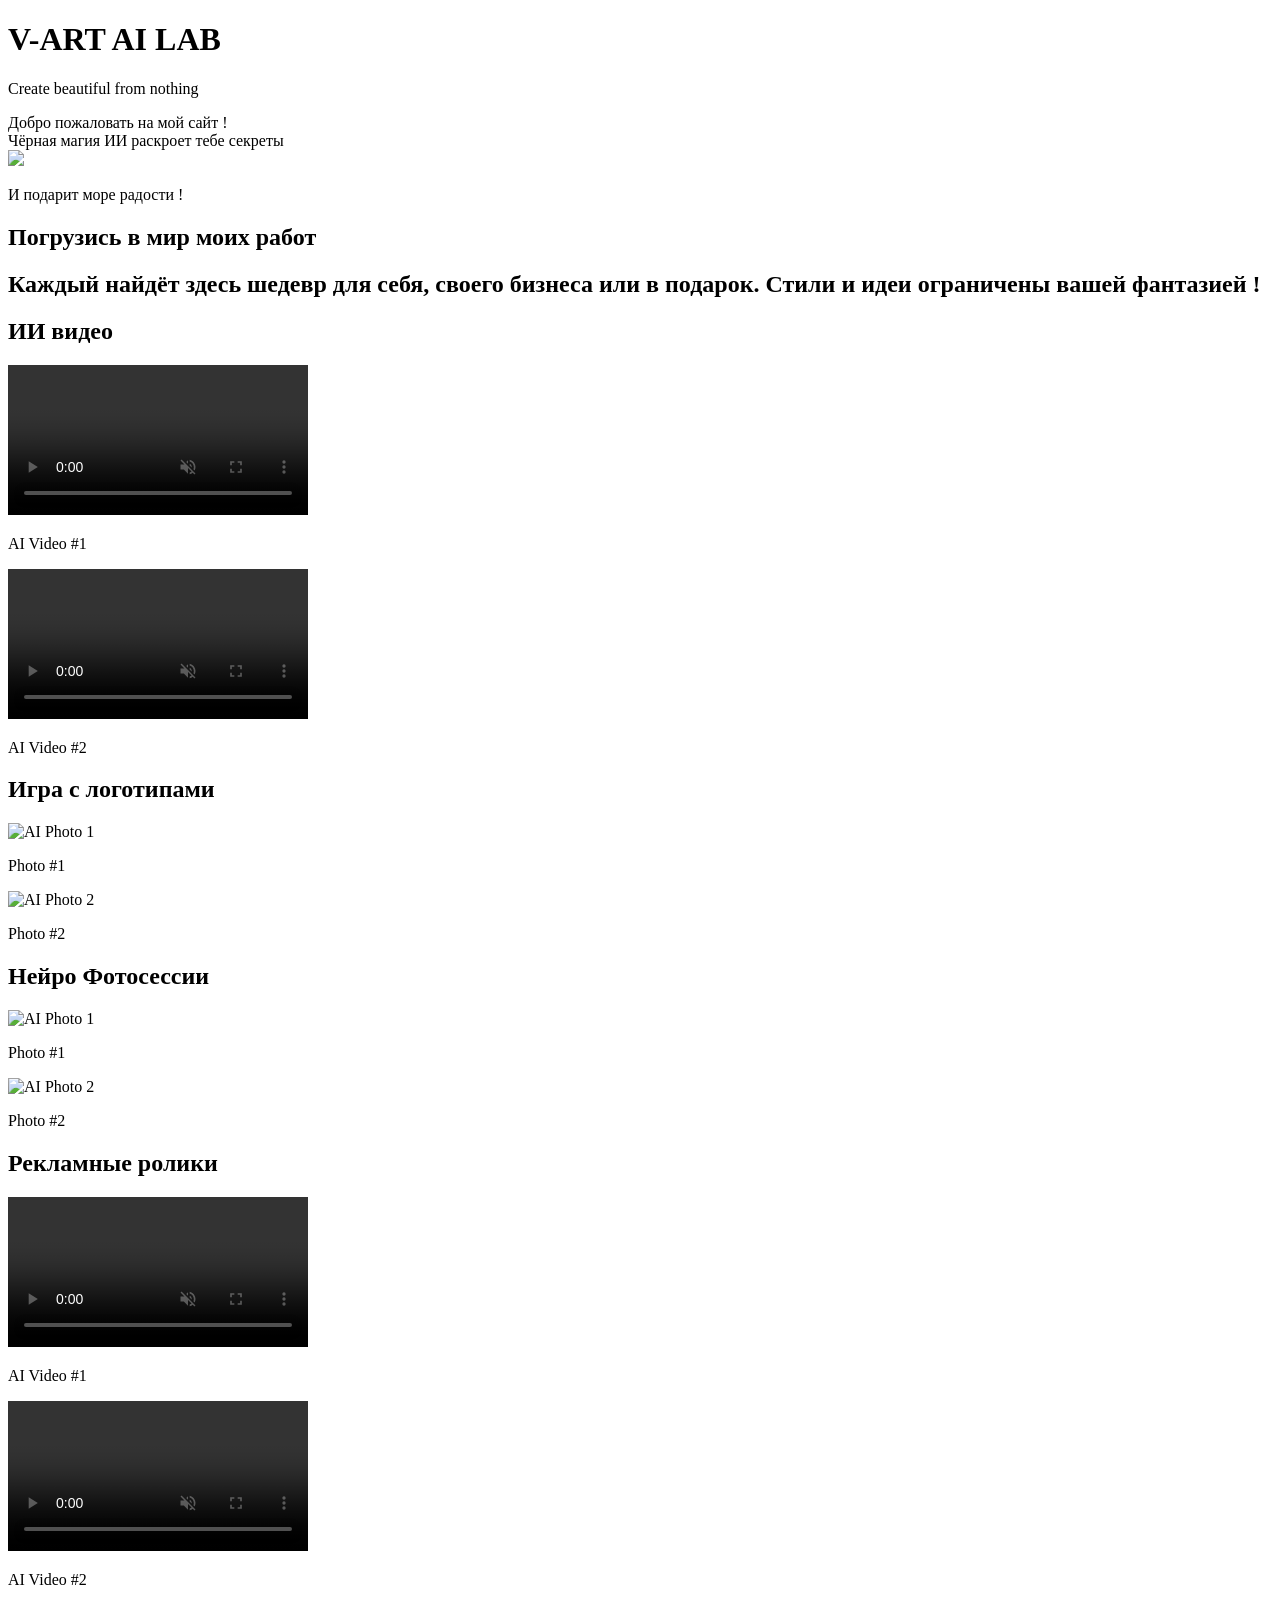
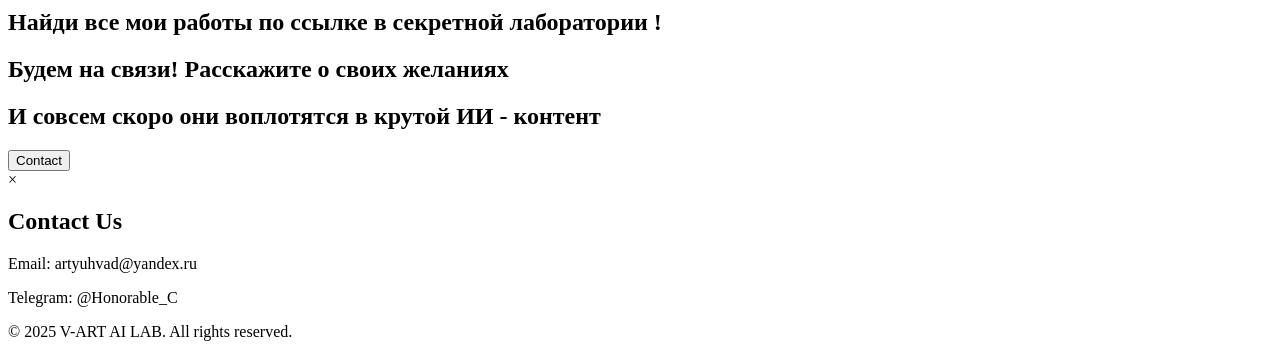
==== index.html @ fa4e9b63 "Add files via upload" ====
<!DOCTYPE html>
<html lang="en">

<head>
  <meta charset="UTF-8">
  <meta name="viewport" content="width=device-width, initial-scale=1.0">
  <title>V-ART AI LAB</title>
  <link href="https://fonts.googleapis.com/css2?family=Poppins:wght@300;400;600&display=swap" rel="stylesheet">


  <link rel="stylesheet" href="css/style.css">

   

</head>

<body>

  <div class="container">
    <header>
      <h1>V-ART AI LAB</h1>
      <p>Create beautiful from nothing</p>
    </header>

    <div class="hero">
      <div class="hero-text">Добро пожаловать на мой сайт !<br>Чёрная магия ИИ раскроет тебе секреты</div>
      <img src="photos/аниме_гёрл.png" loading="lazy"> 
    </div>

    <div class="text-section">
      <div class="divider"></div>
      <p>И подарит море радости !</p>
    </div>

    <section class="about">
      <h2>Погрузись в мир моих работ</h2>
      <h2>Каждый найдёт здесь шедевр для себя, своего бизнеса или в подарок. Стили и идеи ограничены вашей фантазией !</h2>
    </section>

    <section class="videos">
      <h2>ИИ видео</h2>
      <div class="video-section">
        <div class="video-row">
          <div class="video-block">
            <video autoplay muted loop playsinline preload="metadata" controls>
              <source src="" type="video/mp4">
            </video>
            <p class="video-caption">AI Video #1</p>
          </div>

          <div class="video-block">
            <video autoplay muted loop playsinline preload="metadata" controls>
              <source src="" type="video/mp4">
            </video>
            <p class="video-caption">AI Video #2</p>
          </div>
        </div>
      </div>
    </section>

    <section class="photos">
      <h2>Игра с логотипами</h2>
      <div class="gallery">
        <div class="gallery-item">
          <img src="photo1.jpg" loading="lazy" alt="AI Photo 1">
          <p>Photo #1</p>
        </div>
        <div class="gallery-item">
          <img src="photo2.jpg" alt="AI Photo 2">
          <p>Photo #2</p>
        </div>
      </div>
    </section>


    <section class="photos">
      <h2>Нейро Фотосессии</h2>
      <div class="gallery">
        <div class="gallery-item">
          <img src="photos/rose_ai.jpg" loading="lazy" alt="AI Photo 1">
          <p>Photo #1</p>
        </div>
        <div class="gallery-item">
          <img src="photo2.jpg" alt="AI Photo 2">
          <p>Photo #2</p>
        </div>
      </div>
    </section>

    <section class="videos">
      <h2>Рекламные ролики</h2>
      <div class="video-section">
        <div class="video-row">
          <div class="video-block">
            <video autoplay muted loop playsinline preload="metadata" controls>
              <source src="videos/video1.mp4" type="video/mp4">
              
            </video>
            <p class="video-caption">AI Video #1</p>
          </div>

          <div class="video-block">
            <video autoplay muted loop playsinline preload="metadata" controls>
              <source src="videos/video2.mp4" type="video/mp4">
            
            </video>
            <p class="video-caption">AI Video #2</p>
          </div>
        </div>
      </div>

    </section>

    <section class = "text">
      <h2>Найди все мои работы по ссылке в секретной лаборатории !</h2>
    </section>

    <div class="portfolio-link" id="buttonContainer">
      <a class="contact-button">
      </a>
    </div>

    <section class="contact">
      <h2>Будем на связи! Расскажите о своих желаниях</h2>
      <h2>И совсем скоро они воплотятся в крутой ИИ - контент</h2>
      <button class="contact-button" onclick="openContact()">Contact</button>
      <div id="contactModal" class="modal">
        <div class="modal-content">
          <span class="close" onclick="closeContact()">&times;</span>
          <h2>Contact Us</h2>
          <p>Email: artyuhvad@yandex.ru</p>
          <p>Telegram: @Honorable_C</p>
        </div>
      </div>
    </section>

    <footer>
      © 2025 V-ART AI LAB. All rights reserved.
    </footer>
  </div>

  <script src="js/script.js"></script>

</body>
</html>
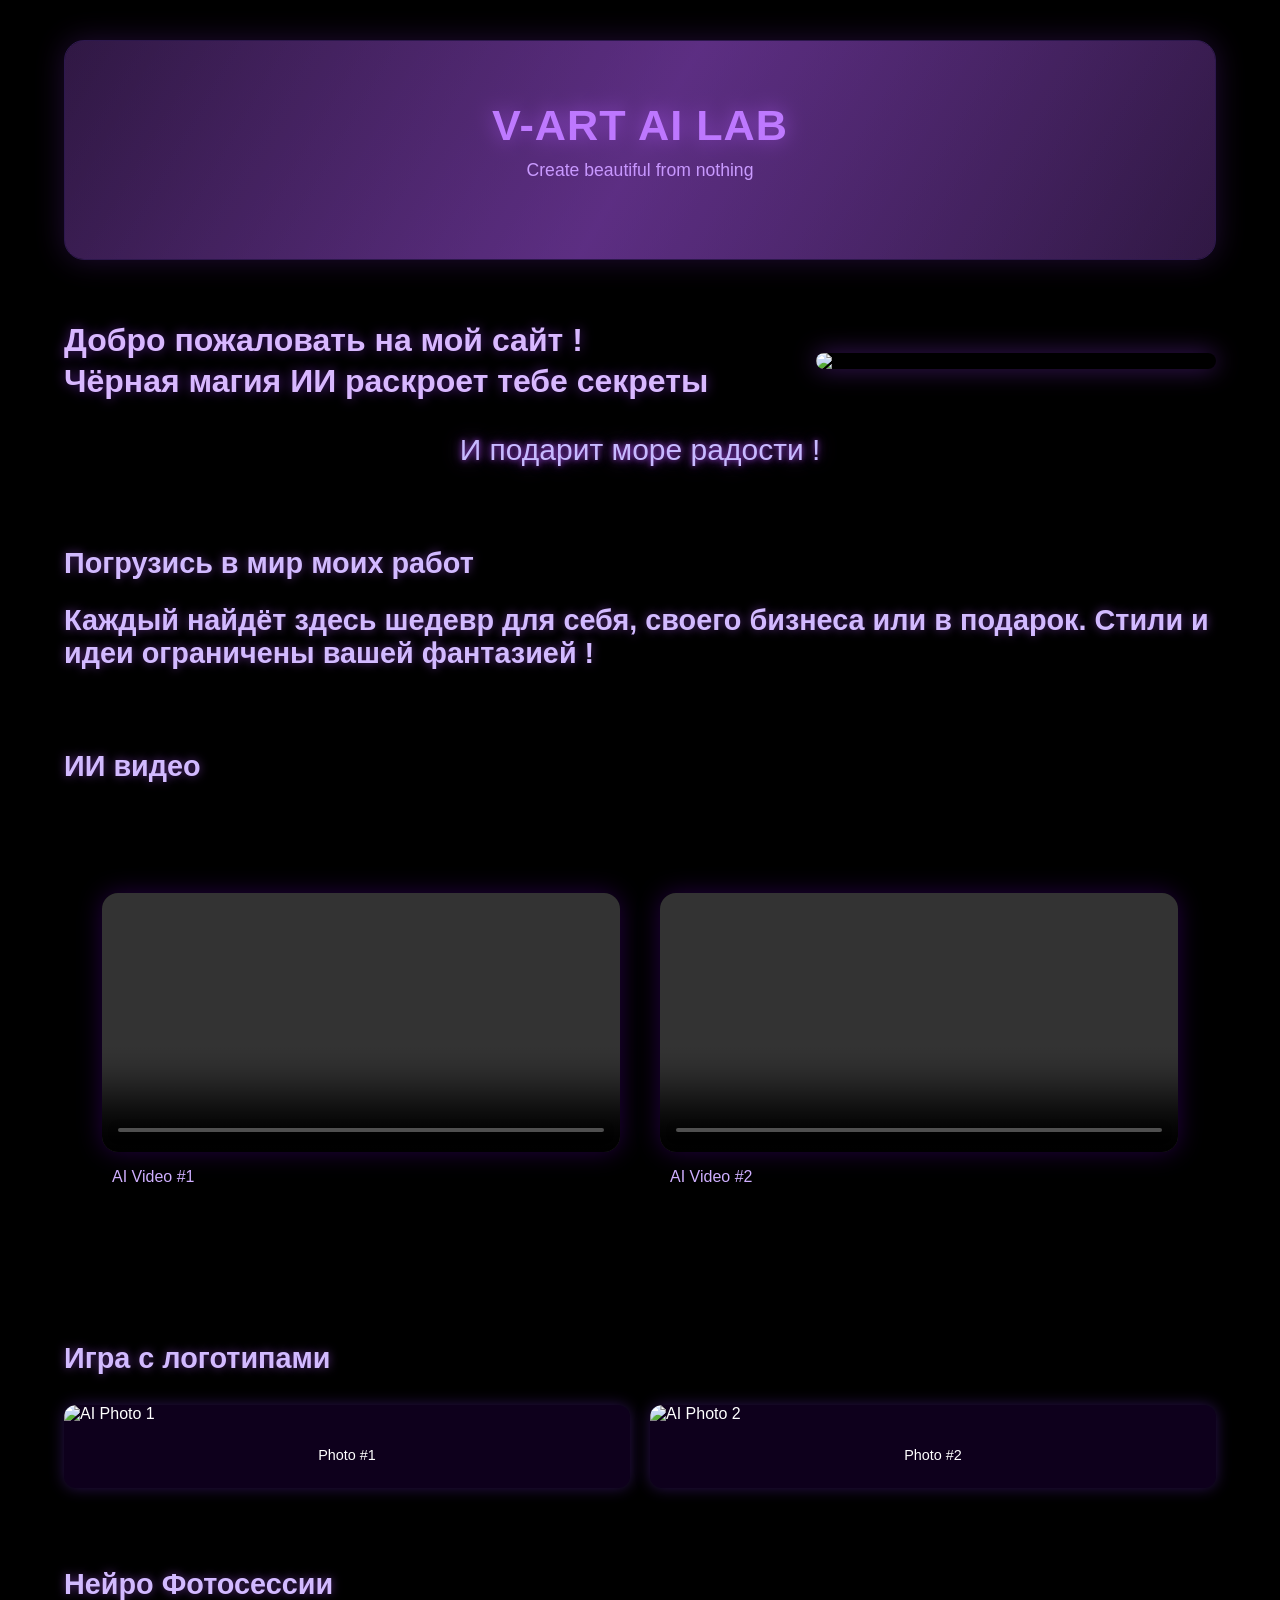
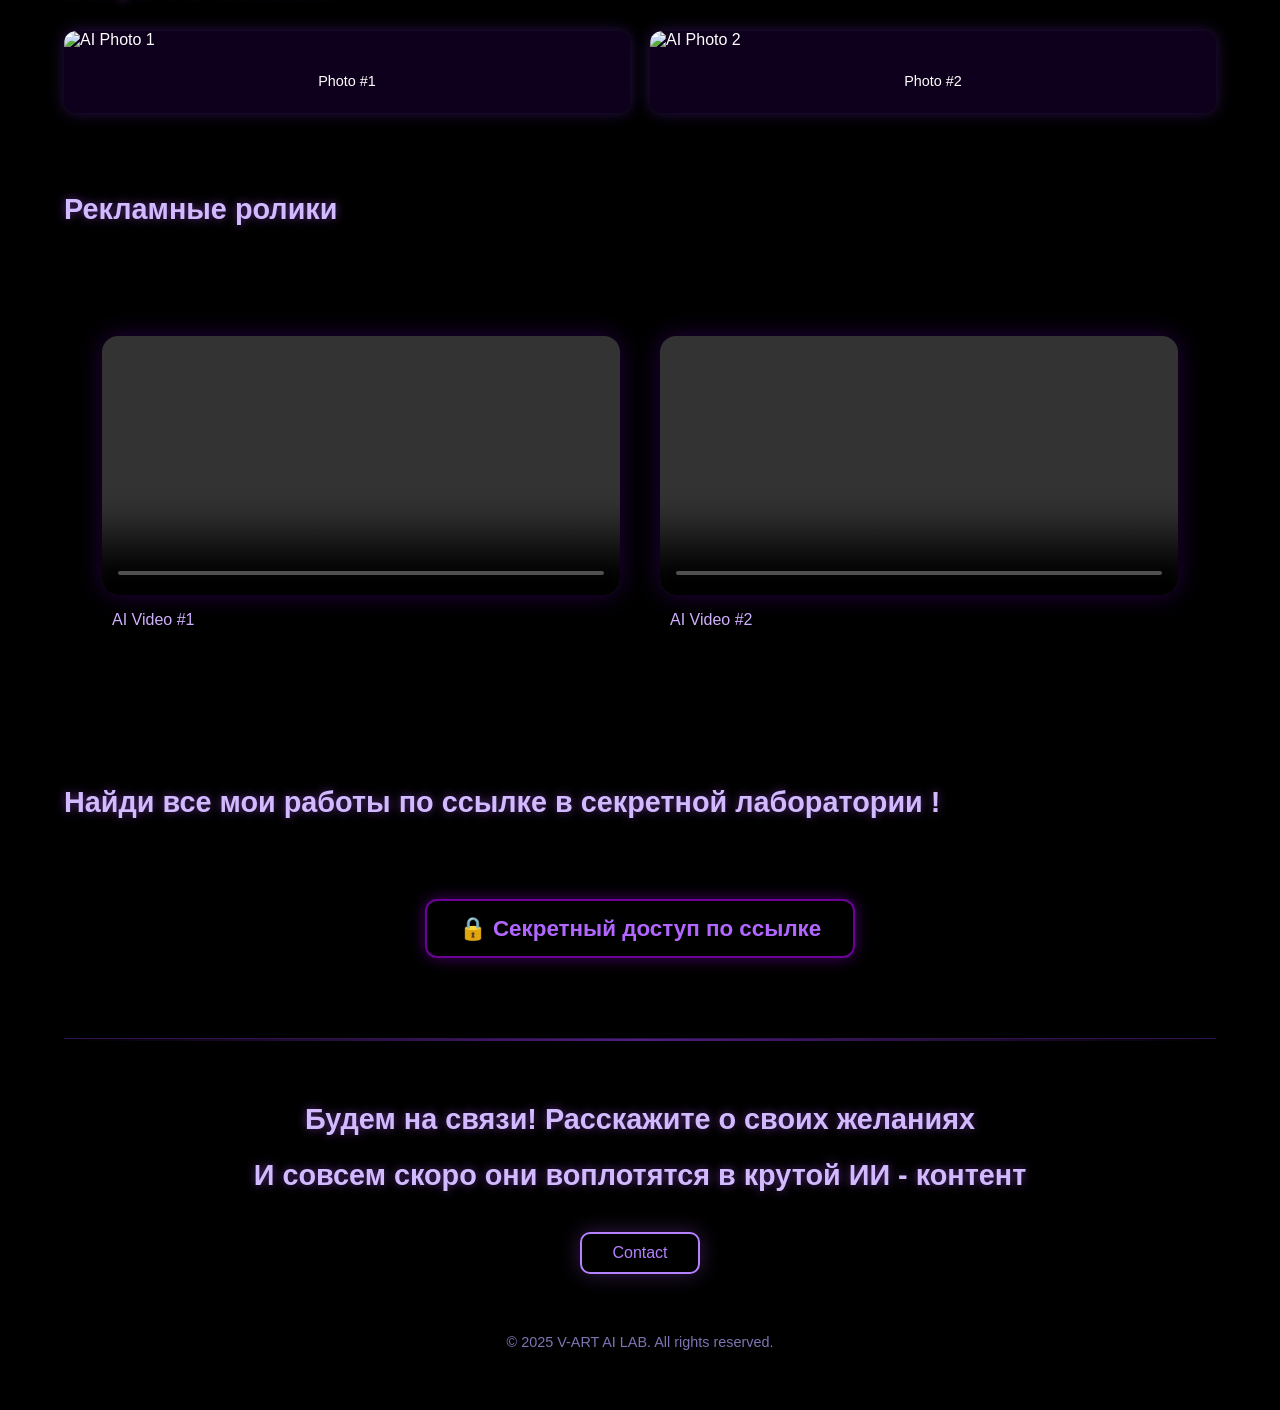
==== commit 746be454: "Update index.html" ====
--- a/index.html
+++ b/index.html
@@ -115,10 +115,7 @@
       <h2>Найди все мои работы по ссылке в секретной лаборатории !</h2>
     </section>
 
-    <div class="portfolio-link" id="buttonContainer">
-      <a class="contact-button">
-      </a>
-    </div>
+    <div class="portfolio-link"></div>
 
     <section class="contact">
       <h2>Будем на связи! Расскажите о своих желаниях</h2>
@@ -143,3 +140,4 @@
 
 </body>
 </html>
+
--- a/css/style.css
+++ b/css/style.css
@@ -0,0 +1,388 @@
+  body {
+      margin: 0;
+      padding: 0;
+      height: 100%;
+      width: 100%;
+      overflow-x: hidden;
+      background-color:#000 ;
+      background-size: cover;
+      background-blend-mode: screen;
+      font-family: 'Poppins', sans-serif;
+      color: #ffffff;
+      scroll-behavior: smooth; /* плавная прокрутка */
+    }
+
+    .container {
+      width: 90%;
+      max-width: 1200px;
+      margin: 0 auto;
+      padding: 40px 0;
+      position: relative;
+    }
+
+    header {
+      text-align: center;
+      position: relative;
+      padding: 60px 0;
+      border: 1px solid rgba(150, 80, 255, 0.3);
+      border-radius: 20px;
+      box-shadow: 0 0 30px rgba(160, 60, 255, 0.2);
+      overflow: hidden;
+    }
+
+    header::before, header::after {
+      content: '';
+      position: absolute;
+      top: 0;
+      left: -50%;
+      width: 200%;
+      height: 100%;
+      background: linear-gradient(120deg, transparent, rgba(180, 90, 255, 0.3), transparent);
+      animation: wave 6s linear infinite;
+    }
+
+    header::after {
+      animation-delay: 3s;
+    }
+
+    @keyframes wave {
+      from { transform: translateX(-50%); }
+      to { transform: translateX(50%); }
+    }
+
+    header h1 {
+      font-size: 2.7rem;
+      color: #c794ff;
+      margin: 0;
+      letter-spacing: 1px;
+      text-shadow: 0 0 20px rgba(180, 90, 255, 0.6);
+    }
+
+    header p {
+      font-size: 1.1rem;
+      color: #dcd4ff;
+      margin-top: 10px;
+    }
+
+    .hero {
+      display: flex;
+      flex-wrap: wrap;
+      justify-content: space-between;
+      align-items: center;
+      margin-top: 60px;
+      position: relative;
+    }
+
+    .hero-text {
+      flex: 1;
+      min-width: 300px;
+      font-size: 2rem;
+      font-weight: 600;
+      line-height: 1.3;
+      color: #d8b8ff;
+      text-shadow: 0 0 12px rgba(160, 60, 255, 0.5);
+    }
+
+    .hero img {
+      flex: 1;
+      min-width: 280px;
+      max-width: 400px;
+      border-radius: 15px;
+      box-shadow: 0 0 25px rgba(160, 60, 255, 0.4);
+      transition: transform 0.4s ease, box-shadow 0.4s ease;
+    }
+
+    .hero img:hover {
+      transform: scale(1.05);
+      box-shadow: 0 0 40px rgba(180, 90, 255, 0.6);
+    }
+
+    section {
+      margin-top: 80px;
+      position: relative;
+    }
+
+    h2 {
+      font-size: 1.8rem;
+      font-weight: 600;
+      color: #d2baff;
+      margin-bottom: 20px;
+      text-shadow: 0 0 10px rgba(180, 90, 255, 0.5);
+    }
+
+    .about p, .contact p {
+      font-size: 1rem;
+      color: #c5baf7;
+      max-width: 700px;
+    }
+
+    .gallery {
+      display: grid;
+      grid-template-columns: repeat(auto-fit, minmax(250px, 1fr));
+      gap: 20px;
+      margin-top: 30px;
+    }
+
+    .gallery-item {
+      background: rgba(70, 0, 140, 0.2);
+      border-radius: 12px;
+      overflow: hidden;
+      box-shadow: 0 0 15px rgba(140, 60, 255, 0.3);
+      transition: transform 0.3s ease, box-shadow 0.3s ease;
+    }
+
+    .gallery-item:hover {
+      transform: scale(1.05);
+      box-shadow: 0 0 30px rgba(180, 90, 255, 0.6);
+    }
+
+    .gallery-item img {
+      width: 100%;
+      display: block;
+    }
+
+    .gallery-item p {
+      text-align: center;
+      padding: 10px;
+      font-size: 0.9rem;
+    }
+
+    .contact {
+      text-align: center;
+      margin-top: 80px;
+      padding: 40px;
+      border-top: 1px solid rgba(160, 60, 255, 0.3);
+      position: relative;
+    }
+
+    .contact::before {
+      content: '';
+      position: absolute;
+      top: 0;
+      left: 0;
+      width: 100%;
+      height: 2px;
+      background: linear-gradient(90deg, transparent, rgba(160, 60, 255, 0.5), transparent);
+      animation: lineFlow 5s infinite linear;
+    }
+
+    @keyframes lineFlow {
+      0% { transform: translateX(-100%); }
+      100% { transform: translateX(100%); }
+    }
+
+    .contact button {
+      background: transparent;
+      border: 2px solid #b481ff;
+      color: #b481ff;
+      font-size: 1rem;
+      padding: 10px 30px;
+      border-radius: 10px;
+      cursor: pointer;
+      transition: 0.3s;
+      margin-top: 20px;
+      box-shadow: 0 0 20px rgba(180, 90, 255, 0.3);
+    }
+
+    .contact button:hover {
+      background: #b481ff;
+      color: #0a0015;
+      box-shadow: 0 0 30px #b481ff;
+    }
+
+    .modal {
+      display: none; /* Скрыто по умолчанию */
+      position: fixed;
+      z-index: 1000; /* Поверх всех элементов */
+      left: 0;
+      top: 0;
+      width: 100%;
+      height: 100%;
+      background-color: rgba(0, 0, 0, 0.8); /* затемнение фона */
+      justify-content: center;
+      align-items: center;
+    }
+
+    /* Содержимое окна */
+    .modal-content {
+      background-color: #111;
+      color: white;
+      border: 1px solid #8a2be2;
+      border-radius: 12px;
+      padding: 30px 25px;
+      width: 320px;
+      text-align: center;
+      box-shadow: 0 0 25px #a020f0;
+      animation: fadeIn 0.3s ease;
+    }
+
+    /* Анимация появления */
+    @keyframes fadeIn {
+      from {opacity: 0; transform: scale(0.95);}
+      to {opacity: 1; transform: scale(1);}
+    }
+
+    /* Кнопка закрытия */
+    .close {
+      float: right;
+      cursor: pointer;
+      color: #aaa;
+      font-size: 26px;
+      font-weight: bold;
+      transition: 0.2s;
+    }
+    .close:hover {
+      color: #fff;
+    }
+
+    footer {
+      text-align: center;
+      padding: 20px;
+      font-size: 0.9rem;
+      color: #7f73b3;
+    }
+
+    .text-section {
+      
+      color: #c7b9ff; /* светло-фиолетовый */
+      font-size: 30px;
+      text-align: center; /* выравнивание по центру */
+      margin-top: 20px;
+      font-family: "Orbitron", sans-serif;
+      text-shadow:
+        0 0 5px rgba(180, 80, 255, 0.5),
+        0 0 10px rgba(180, 80, 255, 0.6),
+        0 0 20px rgba(180, 80, 255, 0.4);
+      animation: glow 3s ease-in-out infinite alternate;
+    }
+
+    @keyframes glow {
+      0% {
+        text-shadow:
+          0 0 6px rgba(180, 80, 255, 0.4),
+          0 0 12px rgba(180, 80, 255, 0.6),
+          0 0 25px rgba(180, 80, 255, 0.4);
+      }
+      50% {
+        text-shadow:
+          0 0 10px rgba(200, 100, 255, 0.8),
+          0 0 20px rgba(200, 100, 255, 0.8),
+          0 0 40px rgba(200, 100, 255, 0.6);
+      }
+      100% {
+        text-shadow:
+          0 0 6px rgba(180, 80, 255, 0.4),
+          0 0 12px rgba(180, 80, 255, 0.6),
+          0 0 25px rgba(180, 80, 255, 0.4);
+      }
+    }
+    
+    .video-section {
+      width: 100%;
+      margin: 50px 0;
+    }
+
+    .video-row {
+      display: flex;
+      justify-content: center;
+      align-items: flex-start;
+      gap: 40px; /* расстояние между видео */
+      flex-wrap: wrap; /* чтобы на телефоне уходило вниз */
+      padding: 60px 0;
+    }
+
+    .video-block {
+      flex: 0 1 45%;
+      max-width: 600px;
+      text-align: center;
+      cursor: pointer;
+      will-change: transform;
+      transform: translateZ(0);
+      transition: transform 0.4s ease, box-shadow 0.6s ease;
+      position: relative;
+    }
+
+    .video-block video {
+      width: 100%;
+      height: auto;
+      border-radius: 16px;
+      box-shadow: 0 0 25px rgba(140, 0, 255, 0.25);
+      object-fit: cover;
+      will-change: transform;
+      transform: translateZ(0);
+      transition: all 0.6s ease; /* плавная анимация при наведении */
+      transform: scale(1);
+    }
+
+    .video-block:hover video {
+      box-shadow: 0 0 35px rgba(170, 0, 255, 0.8),
+                  0 0 65px rgba(120, 0, 255, 0.5);
+      transform: scale(1.05); /* лёгкое приближение */
+      filter: brightness(1.2);
+    }
+
+    @media (max-width: 600px) {
+      .video-block {
+        flex: 0 1 90%;
+      }
+      .hero-text {
+        font-size: 1.4rem;
+        text-align: center;
+      }
+      .hero img {
+        margin: 0 auto;
+      }
+      .video-row {
+        gap: 20px;
+        padding: 20px 0;
+      }
+    }
+
+    .video-caption {
+      margin-top: 12px;
+      color: #d0b0ff;
+      font-size: 1rem;
+      text-align: left;
+      padding-left: 10px;
+    }
+
+    video {
+      backface-visibility: hidden;
+      perspective: 1000px;
+      will-change: transform;
+    }
+
+
+    html {
+      scroll-behavior: smooth;
+      scroll-padding-top: 80px;
+    }
+
+    body {
+      -webkit-overflow-scrolling: touch;
+    }
+
+
+    .portfolio-link {
+      text-align: center;       /* выравнивание по центру */
+      margin: 80px 0;           /* отступы сверху и снизу */
+    }
+
+    .portfolio-link a {
+      display: inline-block;
+      font-size: 1.4rem;         /* немного крупнее обычного текста */
+      font-weight: 600;
+      color: #b366ff;            /* неоново-фиолетовый */
+      text-decoration: none;
+      padding: 14px 32px;
+      border: 2px solid rgba(180, 0, 255, 0.6);
+      border-radius: 12px;
+      box-shadow: 0 0 15px rgba(170, 0, 255, 0.4);
+      transition: all 0.3s ease;
+    }
+
+    .portfolio-link a:hover {
+      color: #fff;
+      box-shadow: 0 0 25px rgba(190, 0, 255, 0.8), 0 0 45px rgba(190, 0, 255, 0.6);
+      transform: scale(1.05);
+    }
